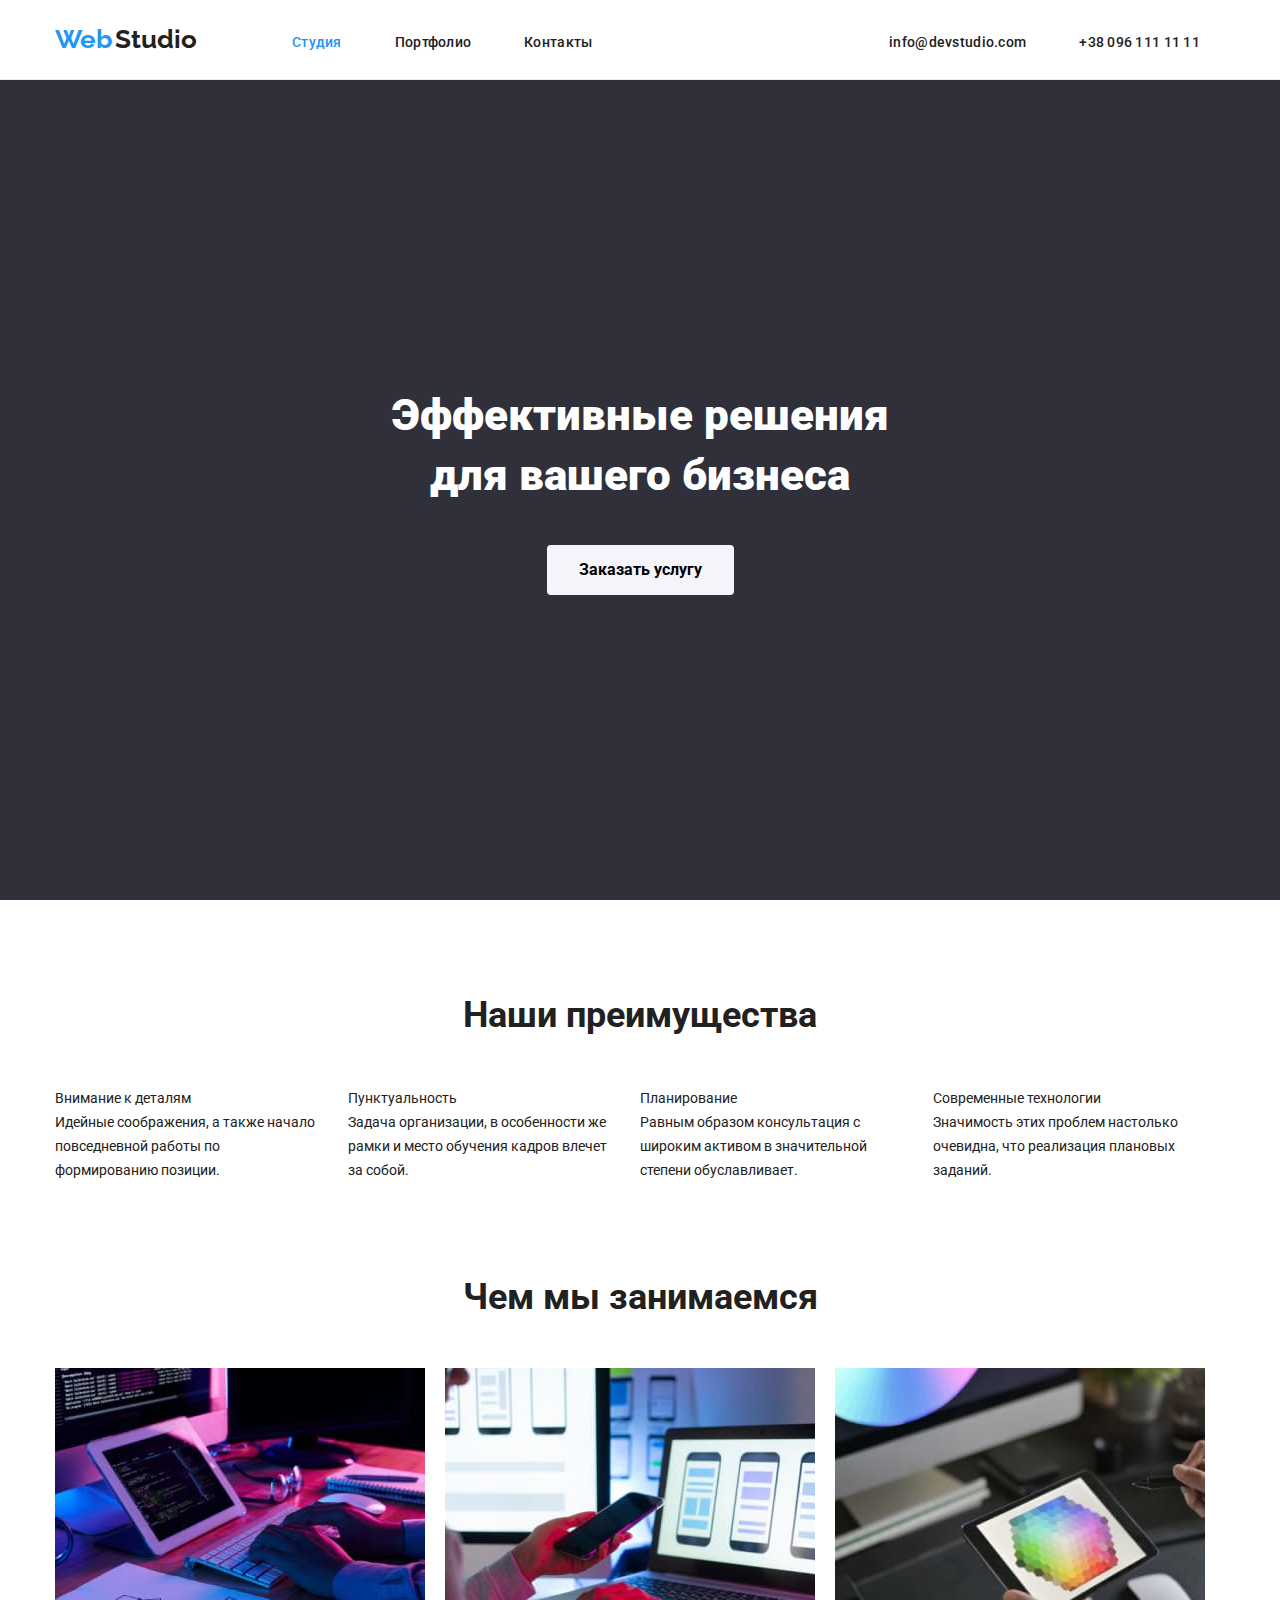
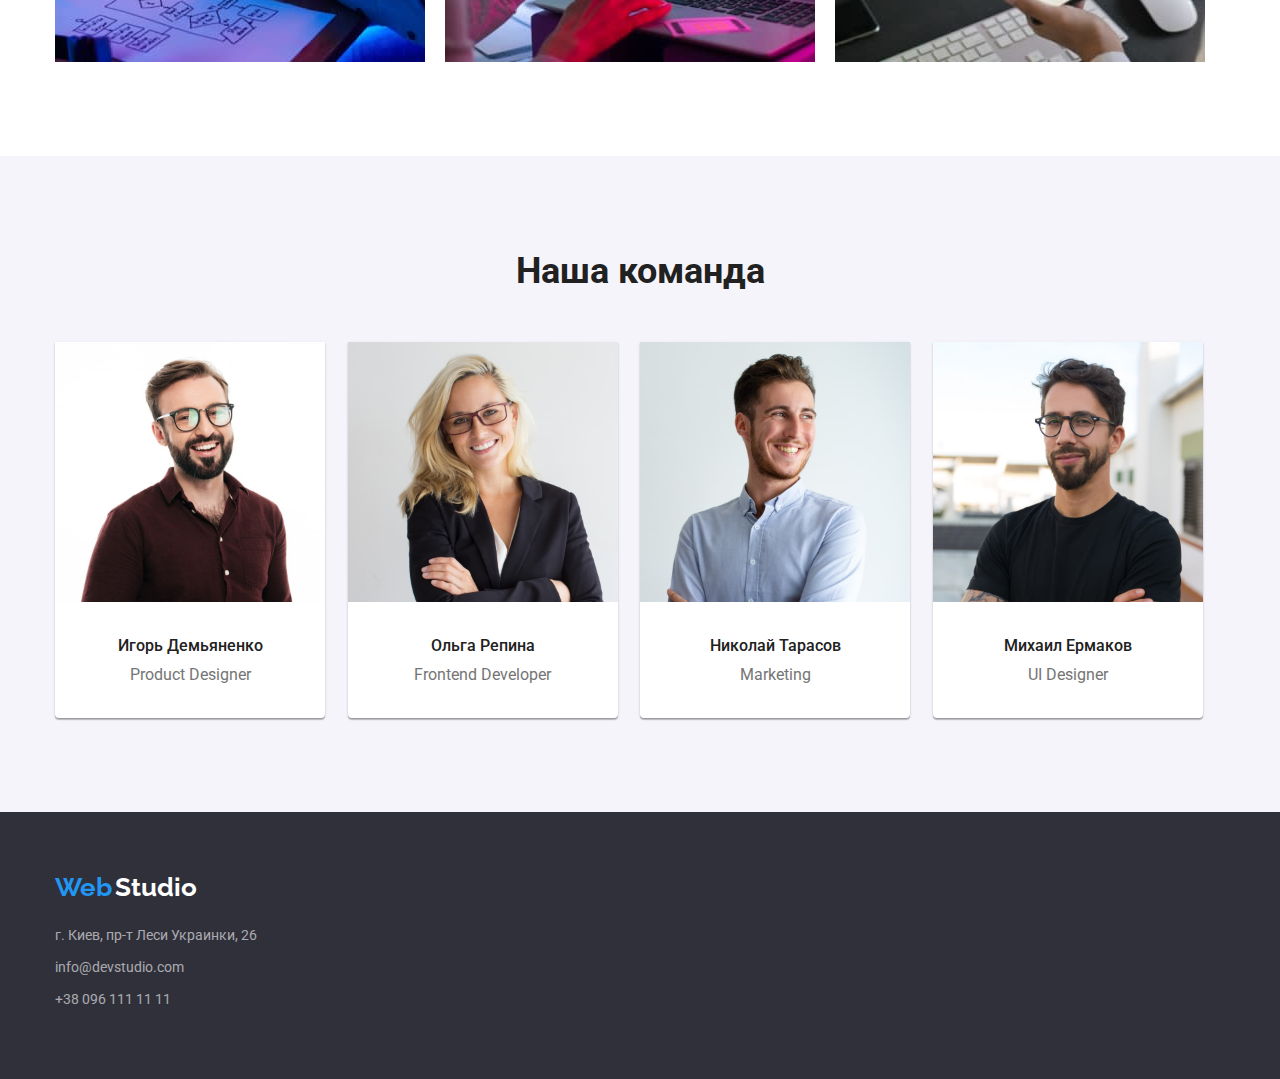
==== index.html @ efe2a459 "start" ====
<!DOCTYPE html>
<html lang="ru">
  <head>
    <meta charset="UTF-8" />
    <meta http-equiv="X-UA-Compatible" content="IE=edge" />
    <meta name="description" content="webstudio website" />
    <meta name="viewport" content="width=device-width, initial-scale=1.0" />
    <!-- IE10 and below only -->
    <meta http-equiv="x-ua-compatible" content="ie=edge" />
    <link rel="preconnect" href="https://fonts.googleapis.com" />
    <link rel="preconnect" href="https://fonts.gstatic.com" crossorigin />
    <link
      href="https://fonts.googleapis.com/css2?family=Raleway:wght@700&family=Roboto:wght@400;500;700;900&display=swap"
      rel="stylesheet"
    />
    <link rel="stylesheet" href="css/styles.css" />
    <title>WebStudio</title>
  </head>

  <body>
    <header class="header">
      <div class="header-inner grid">
        <a href="#" class="logo">
          <span class="logo1">Web</span>
          <span class="logo2">Studio</span>
        </a>
        <nav class="main-nav">
          <ul class="nav-list">
            <li><a href="#" class="active">Студия</a></li>
            <li><a href="portfolio.html">Портфолио</a></li>
            <li><a href="#">Контакты</a></li>
          </ul>
        </nav>
        <ul class="contacts-list">
          <li><a href="mailto:info@devstudio.com">info@devstudio.com</a></li>
          <li><a href="tel:+380961111111">+38 096 111 11 11</a></li>
        </ul>
      </div>
    </header>
    <main>
      <section class="section main-section">
        <div class="cta-block">
          <h1 class="main-h1">Эффективные решения для вашего бизнеса</h1>
          <button class="main-cta" type="button">Заказать услугу</button>
        </div>
      </section>

      <section class="section benefits">
        <div class="benefits-inner grid">
          <h2 class="section-caption">Наши преимущества</h2>
          <ul class="benefit-list">
            <li class="benefit">
              <h3>Внимание к деталям</h3>
              <p>
                Идейные соображения, а также начало повседневной работы по
                формированию позиции.
              </p>
            </li>
            <li class="benefit">
              <h3>Пунктуальность</h3>
              <p>
                Задача организации, в особенности же рамки и место обучения
                кадров влечет за собой.
              </p>
            </li>
            <li class="benefit">
              <h3>Планирование</h3>
              <p>
                Равным образом консультация с широким активом в значительной
                степени обуславливает.
              </p>
            </li>
            <li class="benefit">
              <h3>Современные технологии</h3>
              <p>
                Значимость этих проблем настолько очевидна, что реализация
                плановых заданий.
              </p>
            </li>
          </ul>
        </div>
      </section>

      <section class="section expertise">
        <div class="expertise-inner grid">
          <h2 class="section-caption">Чем мы занимаемся</h2>
          <ul class="expertise-body">
            <li class="expertise-item">
              <img
                src="images/expertise1.jpg"
                width="370"
                alt="expertise-item"
              />
            </li>
            <li class="expertise-item">
              <img
                src="images/expertise2.jpg"
                width="370"
                alt="expertise-item"
              />
            </li>
            <li class="expertise-item">
              <img
                src="images/expertise3.jpg"
                width="370"
                alt="expertise-item"
              />
            </li>
          </ul>
        </div>
      </section>

      <section class="section team">
        <div class="team-inner grid">
          <h2 class="section-caption">Наша команда</h2>
          <ul class="team-body">
            <li class="team-mate">
              <img src="images/mate1.jpg" width="270" alt="team-mate" />
              <div class="mate-data">
                <h3 class="mate-name">Игорь Демьяненко</h3>
                <p class="mate-position">Product Designer</p>
              </div>
            </li>
            <li class="team-mate">
              <img src="images/mate2.jpg" width="270" alt="team-mate" />
              <div class="mate-data">
                <h3 class="mate-name">Ольга Репина</h3>
                <p class="mate-position">Frontend Developer</p>
              </div>
            </li>
            <li class="team-mate">
              <img src="images/mate3.jpg" width="270" alt="team-mate" />
              <div class="mate-data">
                <h3 class="mate-name">Николай Тарасов</h3>
                <p class="mate-position">Marketing</p>
              </div>
            </li>
            <li class="team-mate">
              <img src="images/mate4.jpg" width="270" alt="team-mate" />
              <div class="mate-data">
                <h3 class="mate-name">Михаил Ермаков</h3>
                <p class="mate-position">UI Designer</p>
              </div>
            </li>
          </ul>
        </div>
      </section>
    </main>
    <footer class="footer">
      <div class="footer-inner grid">
        <div class="footer-leftside">
          <a class="logo">
            <span class="logo1">Web</span>
            <span class="logo2">Studio</span>
          </a>
          <address>
            <ul>
              <li>
                <a
                  href="https://goo.gl/maps/3kPQfV8nL67xNtPSA"
                  target="_blank"
                  rel="noopener noreferrer"
                  >г. Киев, пр-т Леси Украинки, 26</a
                >
              </li>
              <li>
                <a href="mailto:info@devstudio.com" rel="noopener noreferrer"
                  >info@devstudio.com</a
                >
              </li>
              <li>
                <a href="tel:++380961111111" rel="noopener noreferrer"
                  >+38 096 111 11 11</a
                >
              </li>
            </ul>
          </address>
        </div>
      </div>
    </footer>
  </body>
</html>
---- css/styles.css ----
/* vars */
:root {
  --primary-black: #212121;
  --secondary-black: #2f303a;

  --primary-white: #fff;

  --primary-blue: #2196f3;

  --white-bg: #f5f4fa;

  --primary-grey: rgba(255, 255, 255, 0.6);
  --secondary-grey: #eee;
  --tertiary-grey: #ececec;
}
/*  Box sizing rules  */
*,
*::before,
*::after {
  box-sizing: border-box;
}

/*  Remove default margin  */
body,
h1,
h2,
h3,
h4,
p,
figure,
blockquote,
dl,
dd {
  margin: 0;
}

a {
  text-decoration: none;
}

/*  Remove list styles on ul, ol elements with a list role, which suggests default styling will be removed  */
ul[role='list'],
ol[role='list'] {
  list-style: none;
}

/*  Set core root defaults  */
html {
  scroll-behavior: smooth;
}

/*  Set core body defaults  */
body {
  min-height: 100vh;
  text-rendering: optimizeSpeed;
  line-height: 1.5;
  background: var(--primary-white);
  color: var(--primary-black);
}

body,
* {
  font: 14px/24px Roboto, 'Helvetica Neue', sans-serif;
}

/*  A elements that don't have a class get default styles  */
a:not([class]) {
  text-decoration-skip-ink: auto;
}

/*  Make images easier to work with  */
img,
picture {
  max-width: 100%;
  display: block;
}

/*  Inherit fonts for inputs and buttons  */
input,
button,
textarea,
select {
  font: inherit;
}

button {
  background: var(--white-bg);
  border-radius: 4px;
  border: none;
}

button.active,
button:hover {
  color: var(--primary-white);
  background: var(--primary-blue);
  transition: all 0.15s;
  box-shadow: 0px 3px 1px rgba(0, 0, 0, 0.1), 0px 1px 2px rgba(0, 0, 0, 0.08),
    0px 2px 2px rgba(0, 0, 0, 0.12);
}

button:hover {
  cursor: pointer;
}

ul {
  list-style-type: none;
  padding: 0;
  margin: 0;
  margin-block-start: 0;
  margin-block-end: 0;
  margin-inline-start: 0px;
  margin-inline-end: 0px;
  padding-inline-start: 0px;
}

.grid {
  width: 100%;
  max-width: 1170px;
  margin: 0 auto;
}

.main-h1 {
  font: 900 44px/60px Roboto, 'Helvetica Neue', sans-serif;
  color: var(--primary-white);
  margin-bottom: 40px;
}

.section {
  display: block;
  width: 100%;
  clear: both;
  padding: 94px 0;
  overflow: auto;
  float: left;
}

.section-caption {
  margin-bottom: 50px;
  text-align: center;
  color: var(--primary-black);
  font: 700 36px/42px Roboto, 'Helvetica Neue', sans-serif;
}

/* Header */

.header {
  background: var(--primary-white);
  border-bottom: 1px solid var(--tertiary-grey);
}

.header-inner {
  overflow: auto;
  padding: 24px 0;
}

.logo {
  display: block;
  float: left;
  margin-right: 70px;
  color: var(--primary-black);
}

.logo span {
  font: 700 26px/30px Raleway, 'Helvetica Neue', sans-serif;
}

.logo span:first-child {
  color: var(--primary-blue);
}

.nav-list,
.contacts-list {
  float: left;
  list-style-type: none;
  padding: 0;
  margin-top: 6px;
}

.nav-list li,
.contacts-list li {
  display: inline-block;
  padding: 0 25px;
}

.nav-list li a,
.contacts-list li a {
  text-decoration: none;
  color: var(--primary-black);
  font: 500 14px/16px Roboto, 'Helvetica Neue', sans-serif;
  letter-spacing: 0.02em;
}

.nav-list li a:hover,
.nav-list li a.active,
.contacts-list li a:hover,
.contacts-list li a.active {
  color: var(--primary-blue);
}

.contacts-list {
  float: right;
}

/* Main cta section*/
.main-section {
  position: relative;
  background: #2f303a;
  height: calc(100vh - 80px);
}

.cta-block {
  display: inline-block;
  width: 100%;
  max-width: 500px;
  position: absolute;
  top: 50%;
  left: 50%;
  transform: translate(-50%, -50%);
  text-align: center;
}

.main-cta {
  padding: 10px 32px;
  margin: 0 auto;
  font: 700 16px/30px Roboto, 'Helvetica Neue', sans-serif;
}

.main-cta:hover {
  cursor: pointer;
}

/* benefit section */
.benefits {
  padding-bottom: 0;
}

.benefit {
  width: 25%;
  float: left;
  margin: 0;
  box-sizing: border-box;
  padding-right: 30px;
}

.benefit:nth-child(4n) {
  padding-right: 0;
}

.benefit-caption {
  margin-bottom: 15px;
  color: var(--primary-black);
  font: 700 14px/16px Roboto, 'Helvetica Neue', sans-serif;
}

.benefit-text {
  color: #757575;
  font: 400 14px/24px Roboto, 'Helvetica Neue', sans-serif;
}

/* expertise section */
.expertise-item {
  display: inline-block;
  float: left;
  width: 33.33%;
}

/* team section */
.team {
  background: var(--white-bg);
  display: inline-block;
  width: 100%;
}

.team-mate {
  display: inline-block;
  float: left;
  width: 25%;
}

.team-mate {
  width: calc(25% - 22.5px);
  margin-right: 22.5px;
  text-align: center;
  background: var(--primary-white);
  box-shadow: 0px 1px 3px rgba(0, 0, 0, 0.12), 0px 1px 1px rgba(0, 0, 0, 0.14),
    0px 2px 1px rgba(0, 0, 0, 0.2);
  border-radius: 0px 0px 4px 4px;
}

.team-mate:nth-child(4n) {
  margin-right: 0;
}

.mate-data {
  padding: 34px;
}

.mate-img {
  width: 100%;
  height: auto;
  margin-bottom: 30px;
}

.mate-name {
  margin-bottom: 10px;
  font: 500 16px/19px Roboto, 'Helvetica Neue', sans-serif;
}

.mate-position {
  color: #757575;
  font: 400 16px/19px Roboto, 'Helvetica Neue', sans-serif;
}

/* footer */
.footer {
  padding: 60px 0;
  display: inline-block;
  width: 100%;
  background: #2f303a;
}

.footer .logo {
  margin-bottom: 20px;
  color: var(--primary-white);
}

.footer-leftside {
  display: inline-block;
}

.footer a {
  width: 100%;
  display: inline-block;
  margin-bottom: 8px;
}

.footer a {
  color: var(--primary-grey);
  text-decoration: none;
}

.footer a:hover {
  color: var(--primary-white);
  transition: 0.15s;
}

/* portfolio page */
.portfolio-head {
  display: inline-block;
  margin-bottom: 30px;
  text-align: center;
  width: 100%;
}

.portfolio-head li {
  display: inline-flex;
  display: inline-block;
  text-align: center;
}

.filter-btn {
  float: left;
  font: 500 16px/26px Roboto, 'Helvetica Neue', sans-serif;
  padding: 8px 22px;
  margin: 4px;
}

.portfolio-body {
  display: inline-block;
  margin: 0 auto;
}

.project-item {
  width: 100%;
  max-width: 370px;
  margin-right: 30px;
  margin-bottom: 30px;
  float: left;
  background: var(--primary-white);
  border: 1px solid var(--secondary-grey);
  box-sizing: border-box;
  box-shadow: 0px 1px 1px rgba(0, 0, 0, 0.12), 0px 4px 4px rgba(0, 0, 0, 0.06),
    1px 4px 6px rgba(0, 0, 0, 0.16);
}

.project-item:nth-child(3n) {
  margin-right: 0;
}

.project-info {
  padding: 24px;
}

.project-name {
  font: 700 18px/36px Roboto, 'Helvetica Neue', sans-serif;
}

.project-description {
  font: 400 16px/30px Roboto, 'Helvetica Neue', sans-serif;
}
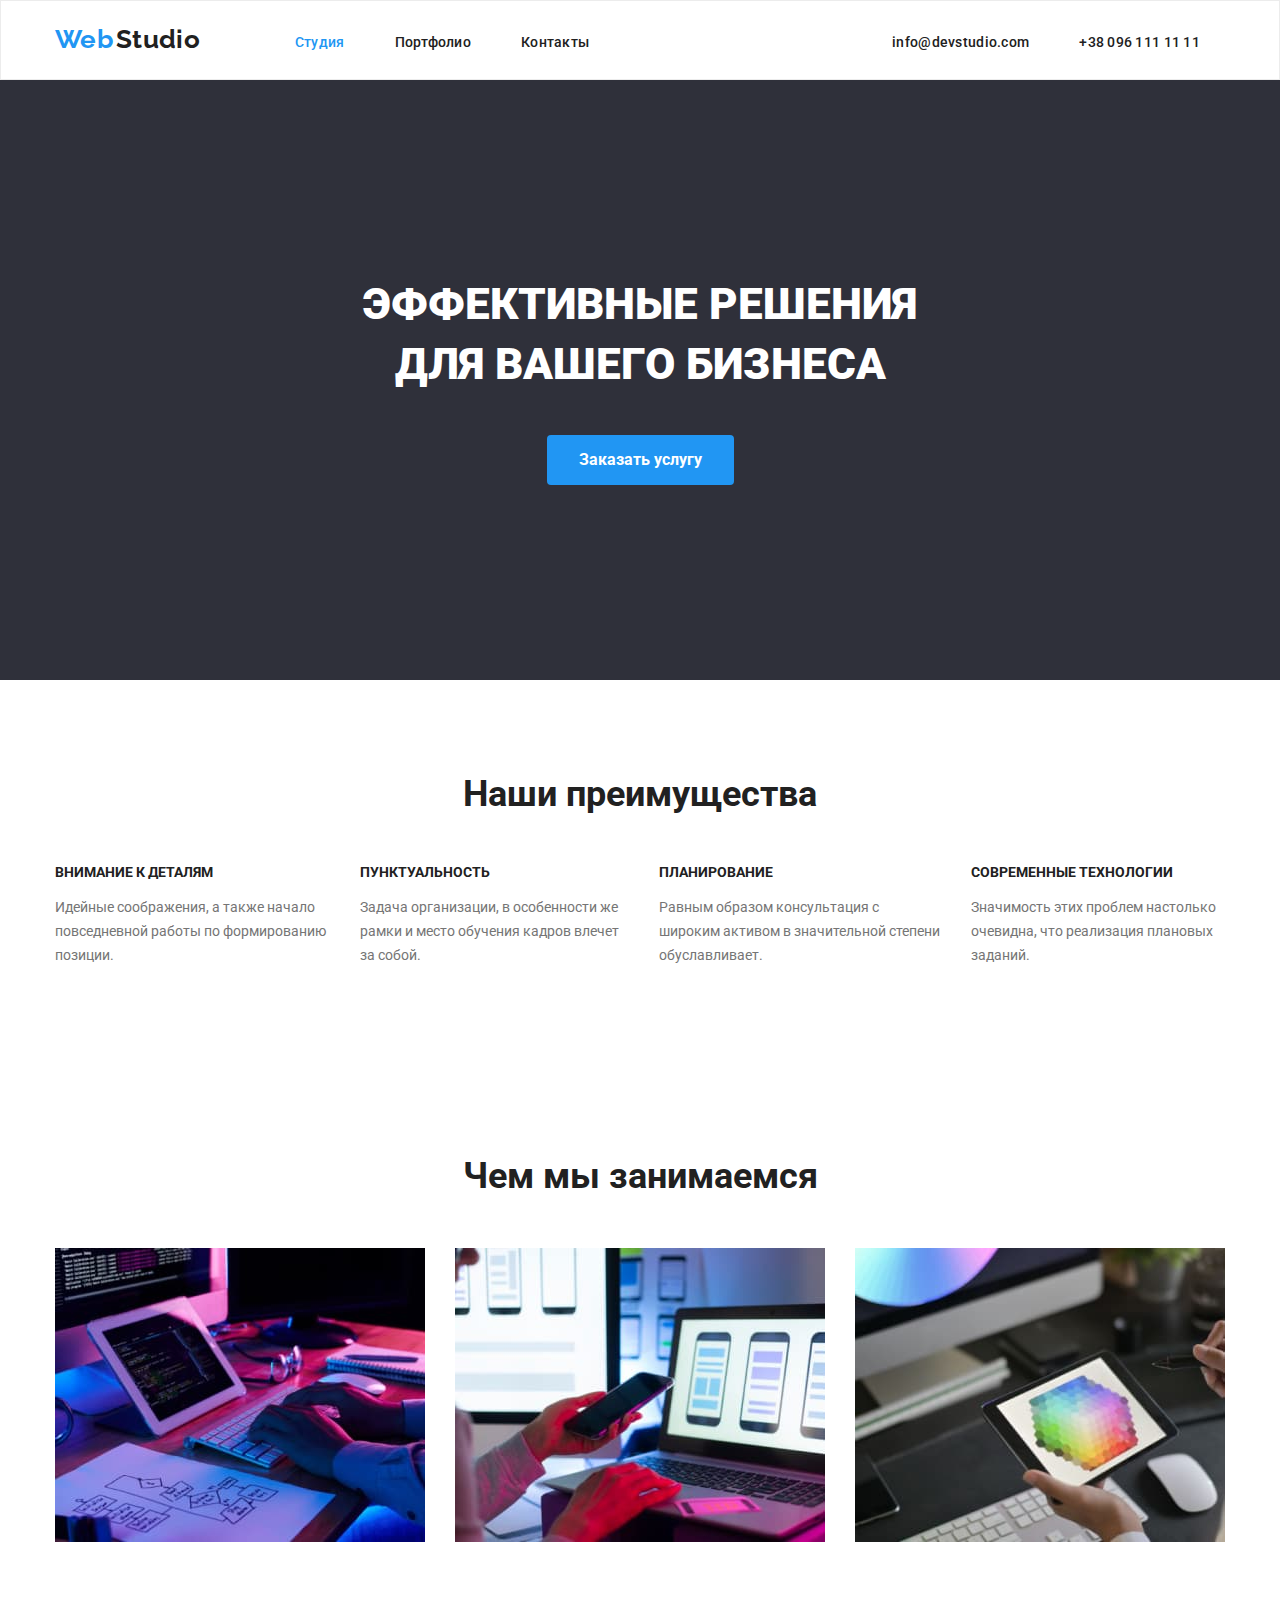
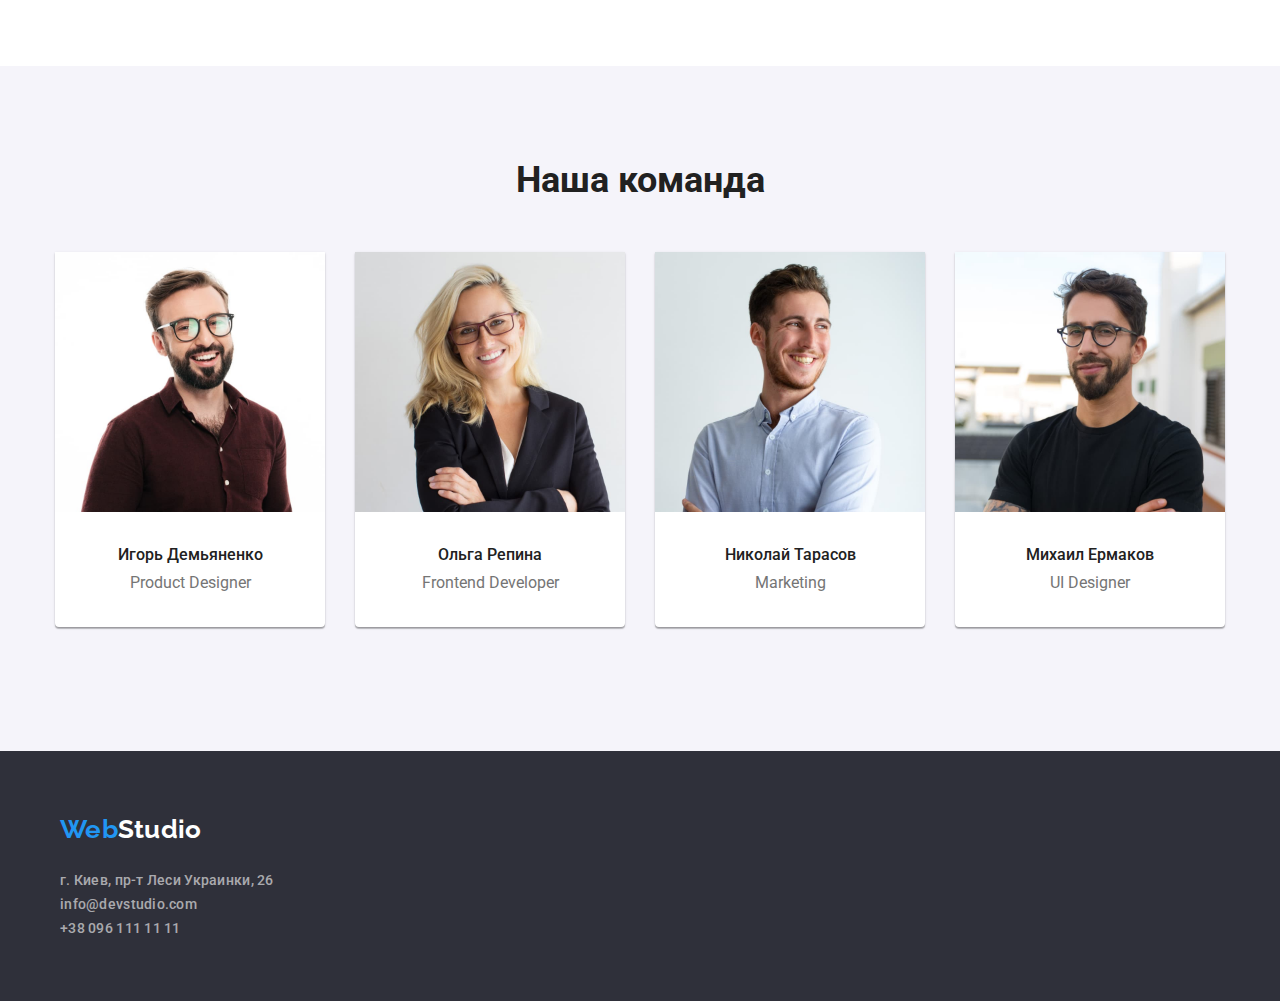
==== commit a1773a9b: "fix" ====
--- a/index.html
+++ b/index.html
@@ -13,13 +13,14 @@
       href="https://fonts.googleapis.com/css2?family=Raleway:wght@700&family=Roboto:wght@400;500;700;900&display=swap"
       rel="stylesheet"
     />
+    <link rel="stylesheet" href="css/modern-normalize.css" />
     <link rel="stylesheet" href="css/styles.css" />
     <title>WebStudio</title>
   </head>
 
   <body>
     <header class="header">
-      <div class="header-inner grid">
+      <div class="container header-inner">
         <a href="#" class="logo">
           <span class="logo1">Web</span>
           <span class="logo2">Studio</span>
@@ -40,38 +41,38 @@
     <main>
       <section class="section main-section">
         <div class="cta-block">
-          <h1 class="main-h1">Эффективные решения для вашего бизнеса</h1>
+          <h1 class="main-h1">ЭФФЕКТИВНЫЕ РЕШЕНИЯ ДЛЯ ВАШЕГО БИЗНЕСА</h1>
           <button class="main-cta" type="button">Заказать услугу</button>
         </div>
       </section>
 
       <section class="section benefits">
-        <div class="benefits-inner grid">
+        <div class="container benefits-inner">
           <h2 class="section-caption">Наши преимущества</h2>
           <ul class="benefit-list">
             <li class="benefit">
-              <h3>Внимание к деталям</h3>
+              <h3 class="benefit-caption">Внимание к деталям</h3>
               <p>
                 Идейные соображения, а также начало повседневной работы по
                 формированию позиции.
               </p>
             </li>
             <li class="benefit">
-              <h3>Пунктуальность</h3>
+              <h3 class="benefit-caption">Пунктуальность</h3>
               <p>
                 Задача организации, в особенности же рамки и место обучения
                 кадров влечет за собой.
               </p>
             </li>
             <li class="benefit">
-              <h3>Планирование</h3>
+              <h3 class="benefit-caption">Планирование</h3>
               <p>
                 Равным образом консультация с широким активом в значительной
                 степени обуславливает.
               </p>
             </li>
             <li class="benefit">
-              <h3>Современные технологии</h3>
+              <h3 class="benefit-caption">Современные технологии</h3>
               <p>
                 Значимость этих проблем настолько очевидна, что реализация
                 плановых заданий.
@@ -82,7 +83,7 @@
       </section>
 
       <section class="section expertise">
-        <div class="expertise-inner grid">
+        <div class="container expertise-inner">
           <h2 class="section-caption">Чем мы занимаемся</h2>
           <ul class="expertise-body">
             <li class="expertise-item">
@@ -111,7 +112,7 @@
       </section>
 
       <section class="section team">
-        <div class="team-inner grid">
+        <div class="container team-inner">
           <h2 class="section-caption">Наша команда</h2>
           <ul class="team-body">
             <li class="team-mate">
@@ -147,7 +148,7 @@
       </section>
     </main>
     <footer class="footer">
-      <div class="footer-inner grid">
+      <div class="container footer-inner">
         <div class="footer-leftside">
           <a class="logo">
             <span class="logo1">Web</span>
--- a/css/styles.css
+++ b/css/styles.css
@@ -12,6 +12,7 @@
   --primary-grey: rgba(255, 255, 255, 0.6);
   --secondary-grey: #eee;
   --tertiary-grey: #ececec;
+  --text-grey: #757575;
 }
 /*  Box sizing rules  */
 *,
@@ -34,10 +35,6 @@
   margin: 0;
 }
 
-a {
-  text-decoration: none;
-}
-
 /*  Remove list styles on ul, ol elements with a list role, which suggests default styling will be removed  */
 ul[role='list'],
 ol[role='list'] {
@@ -53,19 +50,32 @@
 body {
   min-height: 100vh;
   text-rendering: optimizeSpeed;
-  line-height: 1.5;
+  font: 14px/1.71 Roboto, 'Helvetica Neue', sans-serif;
+  color: var(--text-grey);
   background: var(--primary-white);
-  color: var(--primary-black);
-}
-
-body,
-* {
-  font: 14px/24px Roboto, 'Helvetica Neue', sans-serif;
 }
 
 /*  A elements that don't have a class get default styles  */
 a:not([class]) {
   text-decoration-skip-ink: auto;
+}
+
+a {
+  text-decoration: none;
+  color: var(--primary-black);
+  font: 500 14px/1.14 Roboto, 'Helvetica Neue', sans-serif;
+  letter-spacing: 0.02em;
+}
+
+a:hover,
+a.active {
+  color: var(--primary-blue);
+}
+
+a:focus {
+  color: var(--primary-blue);
+  border-radius: 2px;
+  outline: 1px solid var(--primary-blue);
 }
 
 /*  Make images easier to work with  */
@@ -84,7 +94,6 @@
 }
 
 button {
-  background: var(--white-bg);
   border-radius: 4px;
   border: none;
 }
@@ -100,6 +109,19 @@
 
 button:hover {
   cursor: pointer;
+}
+
+button:focus {
+  color: var(--primary-blue);
+  background-color: var(--white-bg);
+  border-radius: 2px;
+  outline: 1px solid var(--primary-blue);
+}
+
+button.active:focus {
+  color: var(--primary-blue);
+  background: var(--white-bg);
+  outline: 1px solid var(--primary-blue);
 }
 
 ul {
@@ -113,16 +135,17 @@
   padding-inline-start: 0px;
 }
 
-.grid {
+.container {
   width: 100%;
   max-width: 1170px;
   margin: 0 auto;
 }
 
 .main-h1 {
-  font: 900 44px/60px Roboto, 'Helvetica Neue', sans-serif;
+  font: 900 44px/1.36 Roboto, 'Helvetica Neue', sans-serif;
   color: var(--primary-white);
   margin-bottom: 40px;
+  text-transform: uppercase;
 }
 
 .section {
@@ -131,37 +154,37 @@
   clear: both;
   padding: 94px 0;
   overflow: auto;
-  float: left;
 }
 
 .section-caption {
   margin-bottom: 50px;
   text-align: center;
   color: var(--primary-black);
-  font: 700 36px/42px Roboto, 'Helvetica Neue', sans-serif;
+  font: 700 36px/1.16 Roboto, 'Helvetica Neue', sans-serif;
 }
 
 /* Header */
-
 .header {
   background: var(--primary-white);
-  border-bottom: 1px solid var(--tertiary-grey);
+  border: 1px solid var(--tertiary-grey);
 }
 
 .header-inner {
-  overflow: auto;
   padding: 24px 0;
-}
-
-.logo {
-  display: block;
-  float: left;
+  display: flex;
+  flex-direction: row;
+  justify-content: flex-start;
+}
+
+.logo,
+.logo:hover,
+.logo:focus {
   margin-right: 70px;
   color: var(--primary-black);
 }
 
 .logo span {
-  font: 700 26px/30px Raleway, 'Helvetica Neue', sans-serif;
+  font: 700 26px/1.15 Raleway, 'Helvetica Neue', sans-serif;
 }
 
 .logo span:first-child {
@@ -170,59 +193,50 @@
 
 .nav-list,
 .contacts-list {
-  float: left;
+  display: flex;
+  justify-content: flex-start;
   list-style-type: none;
   padding: 0;
   margin-top: 6px;
 }
 
-.nav-list li,
-.contacts-list li {
-  display: inline-block;
-  padding: 0 25px;
+.contacts-list {
+  margin-left: auto;
 }
 
 .nav-list li a,
 .contacts-list li a {
-  text-decoration: none;
-  color: var(--primary-black);
-  font: 500 14px/16px Roboto, 'Helvetica Neue', sans-serif;
-  letter-spacing: 0.02em;
-}
-
-.nav-list li a:hover,
-.nav-list li a.active,
-.contacts-list li a:hover,
-.contacts-list li a.active {
-  color: var(--primary-blue);
-}
-
-.contacts-list {
-  float: right;
+  padding: 5px 0px;
+  margin: 0 25px;
 }
 
 /* Main cta section*/
 .main-section {
   position: relative;
-  background: #2f303a;
-  height: calc(100vh - 80px);
+  padding: 195px 20px;
+  background: var(--secondary-black);
 }
 
 .cta-block {
-  display: inline-block;
-  width: 100%;
-  max-width: 500px;
-  position: absolute;
-  top: 50%;
-  left: 50%;
-  transform: translate(-50%, -50%);
+  width: 100%;
+  max-width: 600px;
+  margin: 0 auto;
   text-align: center;
 }
 
 .main-cta {
+  margin: 0 auto;
+  font: 700 16px/1.87 Roboto, 'Helvetica Neue', sans-serif;
+  color: var(--primary-white);
+  background-color: var(--primary-blue);
   padding: 10px 32px;
-  margin: 0 auto;
-  font: 700 16px/30px Roboto, 'Helvetica Neue', sans-serif;
+}
+
+.main-cta:focus {
+  color: var(--primary-blue);
+  background-color: var(--white-bg);
+  border-radius: 2px;
+  outline: 1px solid var(--primary-blue);
 }
 
 .main-cta:hover {
@@ -230,56 +244,65 @@
 }
 
 /* benefit section */
-.benefits {
-  padding-bottom: 0;
+.benefit-list {
+  display: flex;
+  flex-direction: row;
 }
 
 .benefit {
-  width: 25%;
-  float: left;
   margin: 0;
   box-sizing: border-box;
-  padding-right: 30px;
+  margin-right: 30px;
 }
 
 .benefit:nth-child(4n) {
-  padding-right: 0;
+  margin-right: 0;
 }
 
 .benefit-caption {
   margin-bottom: 15px;
   color: var(--primary-black);
-  font: 700 14px/16px Roboto, 'Helvetica Neue', sans-serif;
+  font: 700 14px/1.14 Roboto, 'Helvetica Neue', sans-serif;
+  text-transform: uppercase;
 }
 
 .benefit-text {
-  color: #757575;
-  font: 400 14px/24px Roboto, 'Helvetica Neue', sans-serif;
+  font: 400 14px/1.71 Roboto, 'Helvetica Neue', sans-serif;
 }
 
 /* expertise section */
+.expertise-body {
+  display: flex;
+  flex-direction: row;
+  flex-wrap: wrap;
+  justify-content: flex-start;
+}
+
+/* team section */
+.team-body {
+  display: flex;
+  flex-direction: row;
+  flex-wrap: wrap;
+  justify-content: flex-start;
+}
+
 .expertise-item {
-  display: inline-block;
-  float: left;
-  width: 33.33%;
-}
-
-/* team section */
+  margin-right: 30px;
+  margin-bottom: 30px;
+}
+
+.expertise-item:nth-child(3n) {
+  margin-right: 0;
+}
+
 .team {
   background: var(--white-bg);
-  display: inline-block;
-  width: 100%;
 }
 
 .team-mate {
-  display: inline-block;
-  float: left;
-  width: 25%;
-}
-
-.team-mate {
-  width: calc(25% - 22.5px);
-  margin-right: 22.5px;
+  max-width: 270px;
+  margin-right: 30px;
+  margin-bottom: 30px;
   text-align: center;
   background: var(--primary-white);
   box-shadow: 0px 1px 3px rgba(0, 0, 0, 0.12), 0px 1px 1px rgba(0, 0, 0, 0.14),
@@ -296,6 +319,7 @@
 }
 
 .mate-img {
+  width: 270px;
   width: 100%;
   height: auto;
   margin-bottom: 30px;
@@ -303,35 +327,26 @@
 
 .mate-name {
   margin-bottom: 10px;
-  font: 500 16px/19px Roboto, 'Helvetica Neue', sans-serif;
+  color: var(--primary-black);
+  font: 500 16px/1.18 Roboto, 'Helvetica Neue', sans-serif;
 }
 
 .mate-position {
-  color: #757575;
-  font: 400 16px/19px Roboto, 'Helvetica Neue', sans-serif;
+  font: 400 16px/1.18 Roboto, 'Helvetica Neue', sans-serif;
 }
 
 /* footer */
 .footer {
+  display: flex;
   padding: 60px 0;
-  display: inline-block;
-  width: 100%;
-  background: #2f303a;
+  width: 100%;
+  background: var(--secondary-black);
 }
 
 .footer .logo {
+  display: flex;
   margin-bottom: 20px;
   color: var(--primary-white);
-}
-
-.footer-leftside {
-  display: inline-block;
-}
-
-.footer a {
-  width: 100%;
-  display: inline-block;
-  margin-bottom: 8px;
 }
 
 .footer a {
@@ -339,6 +354,19 @@
   text-decoration: none;
 }
 
+.footer a:focus {
+  color: var(--primary-blue);
+}
+
+.footer-leftside {
+  flex-direction: column;
+}
+
+.footer-leftside a {
+  width: 100%;
+  padding: 4px 5px;
+}
+
 .footer a:hover {
   color: var(--primary-white);
   transition: 0.15s;
@@ -346,28 +374,28 @@
 
 /* portfolio page */
 .portfolio-head {
-  display: inline-block;
   margin-bottom: 30px;
   text-align: center;
   width: 100%;
+  display: flex;
+  justify-content: center;
 }
 
 .portfolio-head li {
-  display: inline-flex;
-  display: inline-block;
   text-align: center;
 }
 
 .filter-btn {
-  float: left;
-  font: 500 16px/26px Roboto, 'Helvetica Neue', sans-serif;
+  font: 500 16px/1.62 Roboto, 'Helvetica Neue', sans-serif;
   padding: 8px 22px;
   margin: 4px;
 }
 
 .portfolio-body {
-  display: inline-block;
   margin: 0 auto;
+  display: flex;
+  flex-wrap: wrap;
+  justify-content: space-between;
 }
 
 .project-item {
@@ -375,7 +403,6 @@
   max-width: 370px;
   margin-right: 30px;
   margin-bottom: 30px;
-  float: left;
   background: var(--primary-white);
   border: 1px solid var(--secondary-grey);
   box-sizing: border-box;
@@ -389,12 +416,15 @@
 
 .project-info {
   padding: 24px;
+  border: 1px solid var(--primary-grey);
+  border-top: none;
 }
 
 .project-name {
-  font: 700 18px/36px Roboto, 'Helvetica Neue', sans-serif;
+  color: var(--primary-black);
+  font: 700 18px/2 Roboto, 'Helvetica Neue', sans-serif;
 }
 
 .project-description {
-  font: 400 16px/30px Roboto, 'Helvetica Neue', sans-serif;
-}
+  font: 400 16px/1.87 Roboto, 'Helvetica Neue', sans-serif;
+}
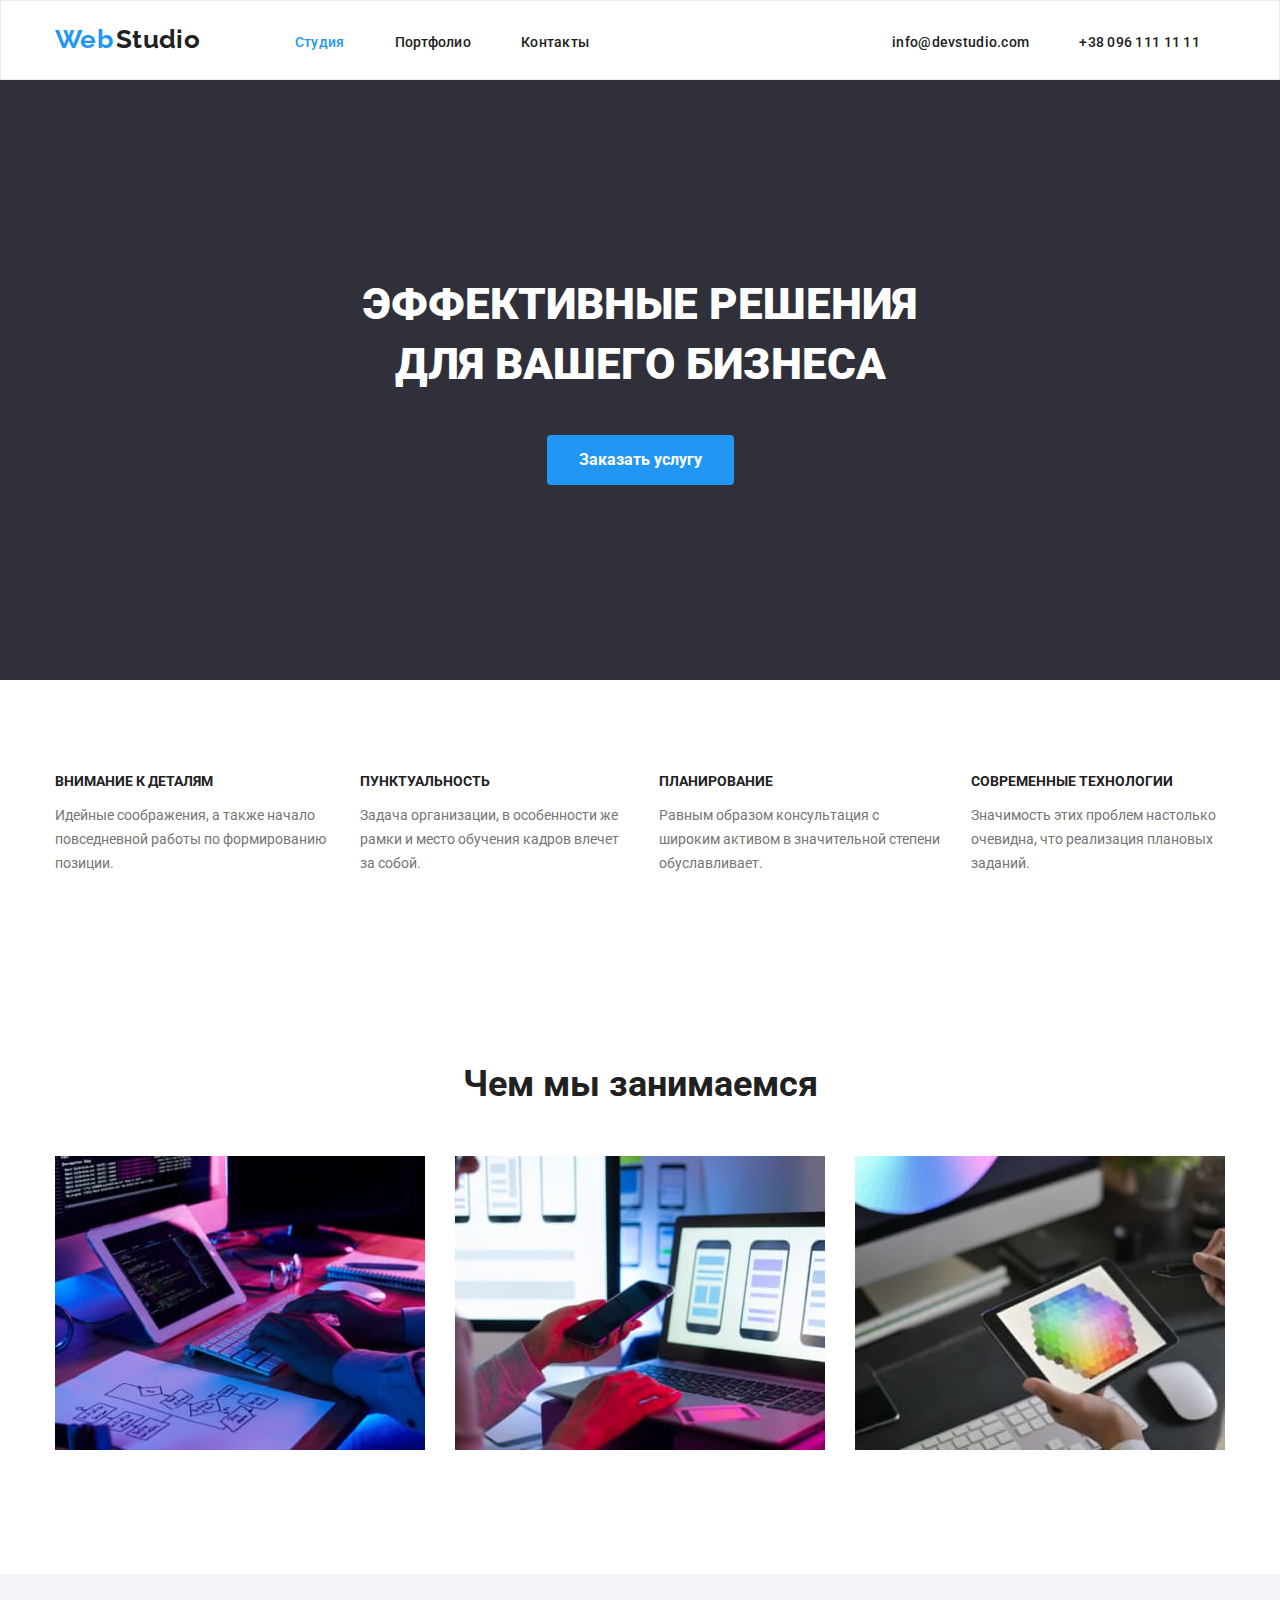
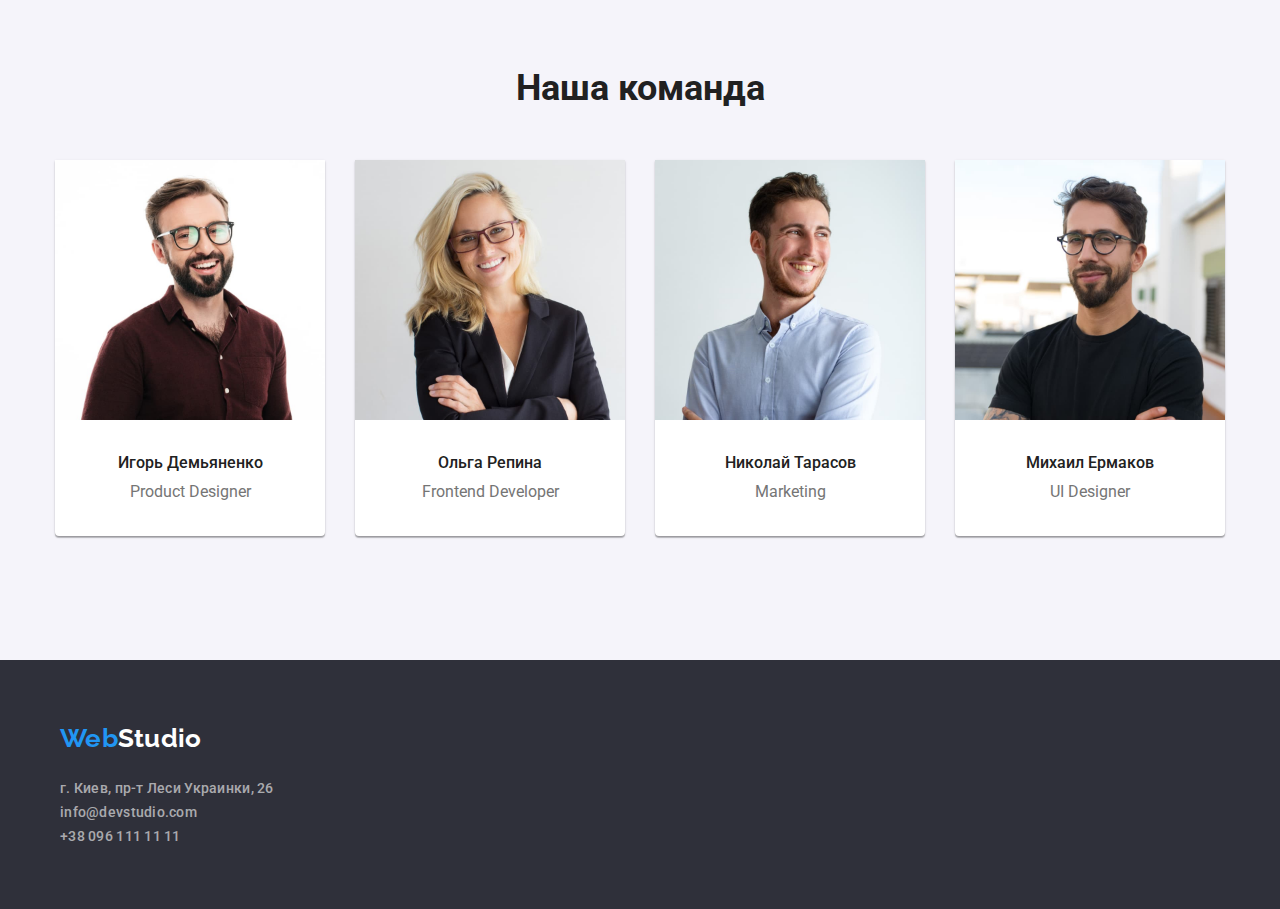
==== commit 48dd478b: "hide h2" ====
--- a/index.html
+++ b/index.html
@@ -48,7 +48,7 @@
 
       <section class="section benefits">
         <div class="container benefits-inner">
-          <h2 class="section-caption">Наши преимущества</h2>
+          <h2 class="section-caption visuallyhidden">Наши преимущества</h2>
           <ul class="benefit-list">
             <li class="benefit">
               <h3 class="benefit-caption">Внимание к деталям</h3>
--- a/css/styles.css
+++ b/css/styles.css
@@ -135,6 +135,17 @@
   padding-inline-start: 0px;
 }
 
+.visuallyhidden {
+  position: absolute;
+  width: 1px;
+  height: 1px;
+  margin: -1px;
+  border: 0;
+  padding: 0;
+  clip: rect(0 0 0 0);
+  overflow: hidden;
+}
+
 .container {
   width: 100%;
   max-width: 1170px;
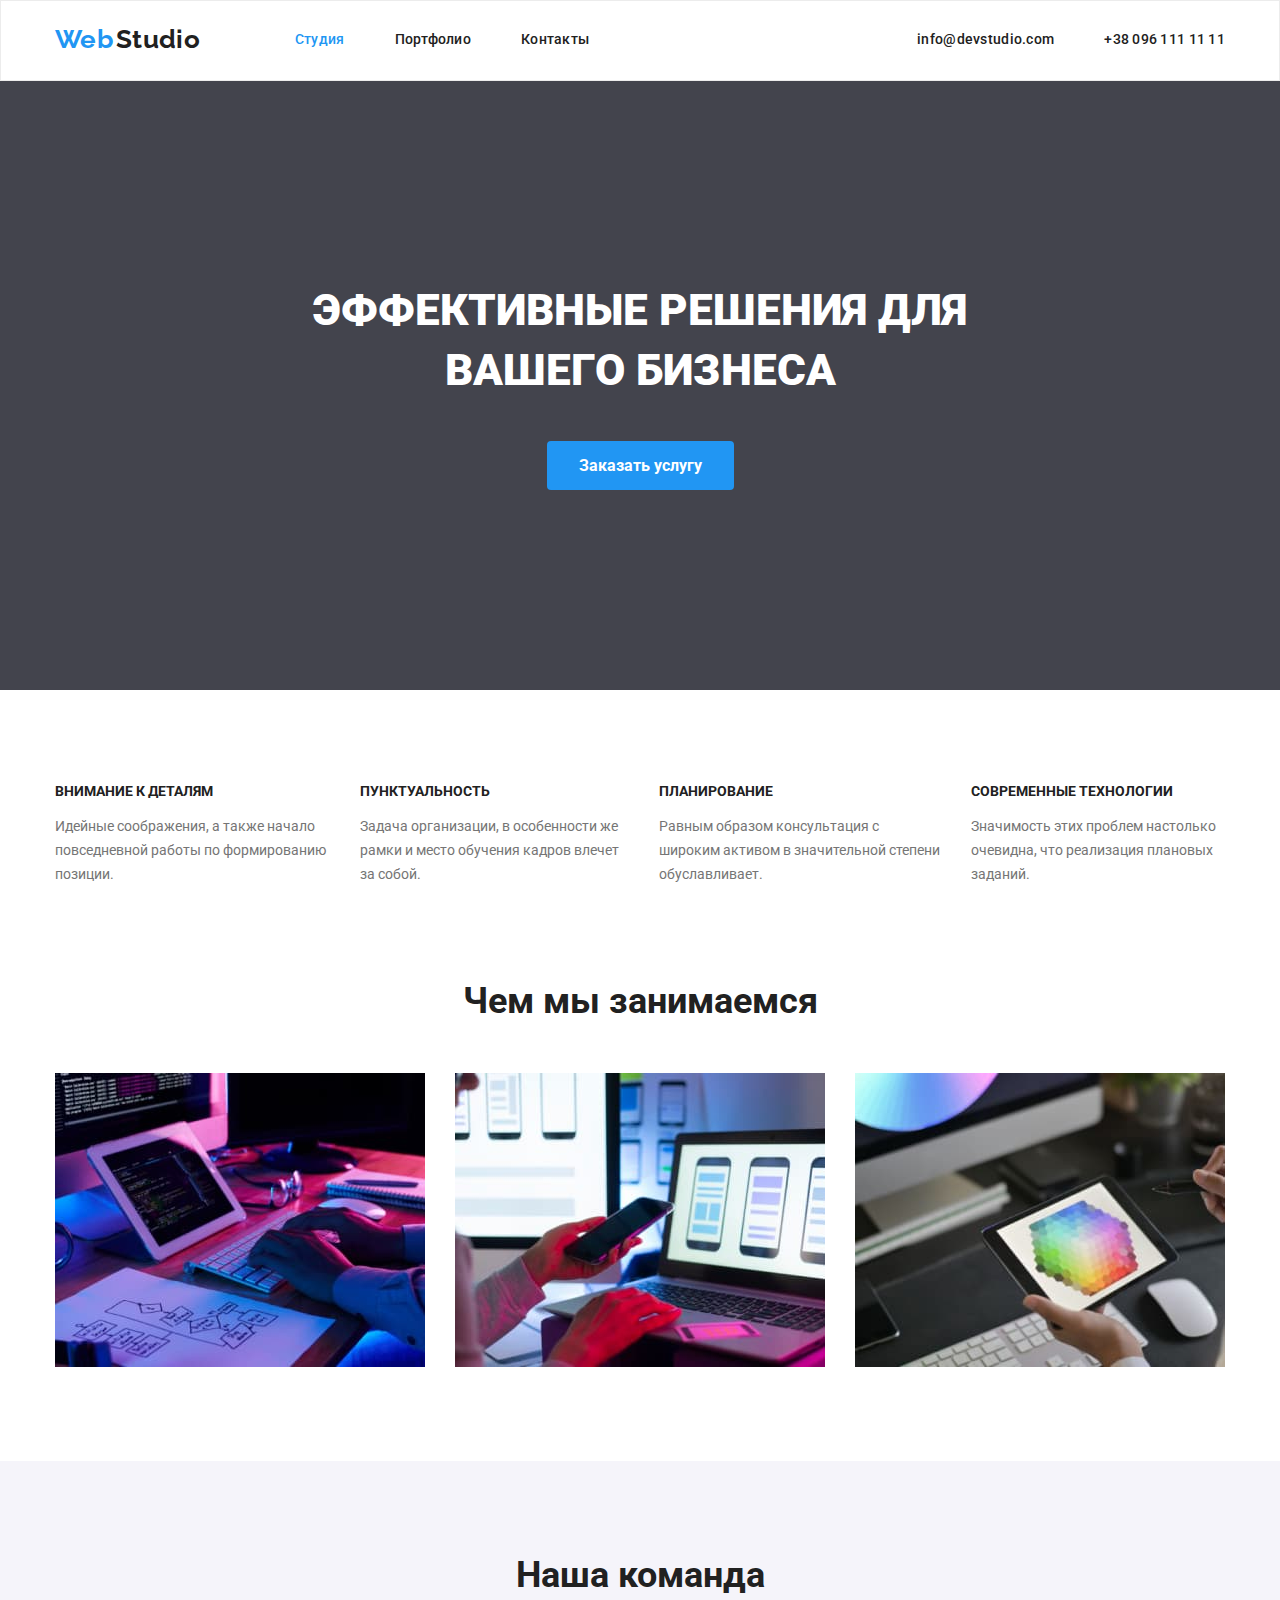
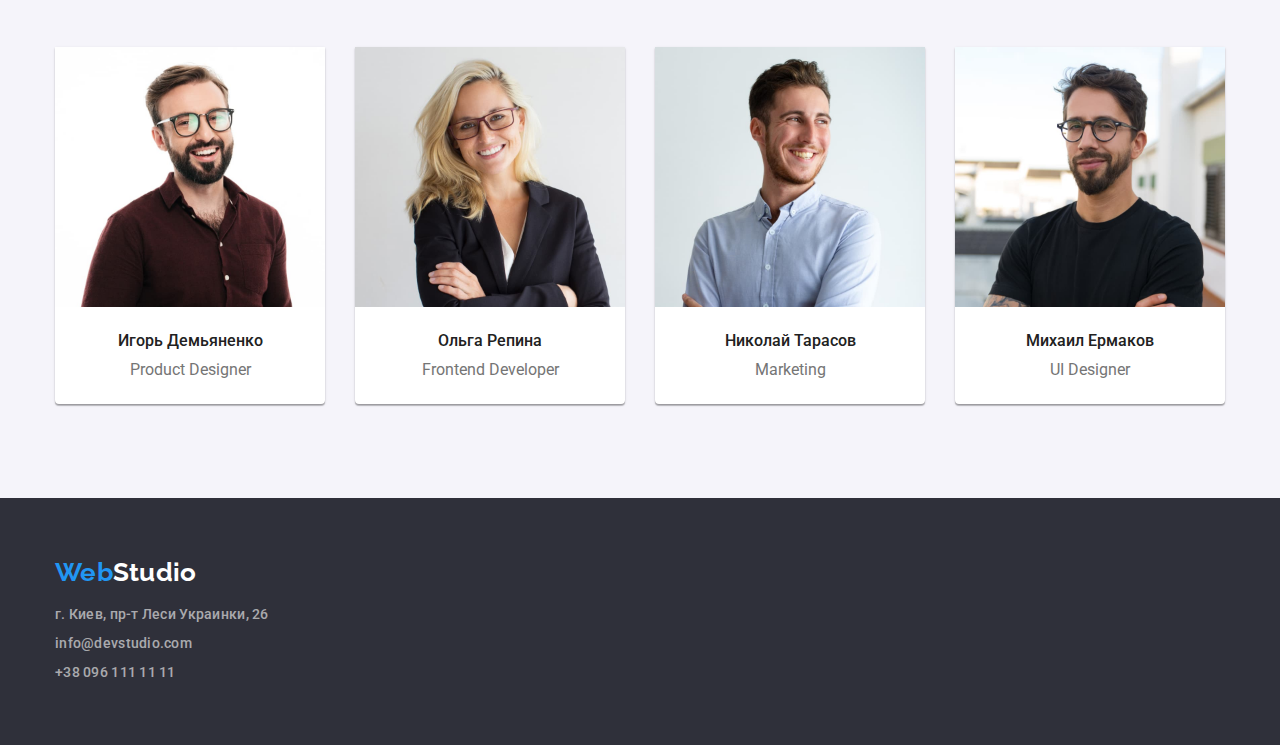
==== commit 6ff8f916: "fix" ====
--- a/index.html
+++ b/index.html
@@ -27,14 +27,20 @@
         </a>
         <nav class="main-nav">
           <ul class="nav-list">
-            <li><a href="#" class="active">Студия</a></li>
-            <li><a href="portfolio.html">Портфолио</a></li>
-            <li><a href="#">Контакты</a></li>
+            <li class="nav-list-item"><a href="#" class="active">Студия</a></li>
+            <li class="nav-list-item">
+              <a href="portfolio.html">Портфолио</a>
+            </li>
+            <li class="nav-list-item"><a href="#">Контакты</a></li>
           </ul>
         </nav>
         <ul class="contacts-list">
-          <li><a href="mailto:info@devstudio.com">info@devstudio.com</a></li>
-          <li><a href="tel:+380961111111">+38 096 111 11 11</a></li>
+          <li class="nav-list-item">
+            <a href="mailto:info@devstudio.com">info@devstudio.com</a>
+          </li>
+          <li class="nav-list-item">
+            <a href="tel:+380961111111">+38 096 111 11 11</a>
+          </li>
         </ul>
       </div>
     </header>
--- a/css/styles.css
+++ b/css/styles.css
@@ -13,6 +13,8 @@
   --secondary-grey: #eee;
   --tertiary-grey: #ececec;
   --text-grey: #757575;
+  --icon-grey: #afb1b8;
+  --icon-grey-2: #43444d;
 }
 /*  Box sizing rules  */
 *,
@@ -72,12 +74,6 @@
   color: var(--primary-blue);
 }
 
-a:focus {
-  color: var(--primary-blue);
-  border-radius: 2px;
-  outline: 1px solid var(--primary-blue);
-}
-
 /*  Make images easier to work with  */
 img,
 picture {
@@ -99,29 +95,18 @@
 }
 
 button.active,
-button:hover {
+button:hover,
+button:focus {
   color: var(--primary-white);
   background: var(--primary-blue);
   transition: all 0.15s;
+  outline: none;
   box-shadow: 0px 3px 1px rgba(0, 0, 0, 0.1), 0px 1px 2px rgba(0, 0, 0, 0.08),
     0px 2px 2px rgba(0, 0, 0, 0.12);
 }
 
 button:hover {
   cursor: pointer;
-}
-
-button:focus {
-  color: var(--primary-blue);
-  background-color: var(--white-bg);
-  border-radius: 2px;
-  outline: 1px solid var(--primary-blue);
-}
-
-button.active:focus {
-  color: var(--primary-blue);
-  background: var(--white-bg);
-  outline: 1px solid var(--primary-blue);
 }
 
 ul {
@@ -147,9 +132,9 @@
 }
 
 .container {
-  width: 100%;
-  max-width: 1170px;
+  width: 1200px;
   margin: 0 auto;
+  padding: 0 15px;
 }
 
 .main-h1 {
@@ -160,11 +145,8 @@
 }
 
 .section {
-  display: block;
-  width: 100%;
   clear: both;
   padding: 94px 0;
-  overflow: auto;
 }
 
 .section-caption {
@@ -176,21 +158,20 @@
 
 /* Header */
 .header {
+  padding: 24px 0 25px;
   background: var(--primary-white);
   border: 1px solid var(--tertiary-grey);
 }
 
 .header-inner {
-  padding: 24px 0;
-  display: flex;
-  flex-direction: row;
-  justify-content: flex-start;
+  display: flex;
+  align-items: center;
 }
 
 .logo,
 .logo:hover,
 .logo:focus {
-  margin-right: 70px;
+  margin-right: 95px;
   color: var(--primary-black);
 }
 
@@ -208,29 +189,61 @@
   justify-content: flex-start;
   list-style-type: none;
   padding: 0;
-  margin-top: 6px;
 }
 
 .contacts-list {
   margin-left: auto;
 }
 
-.nav-list li a,
-.contacts-list li a {
-  padding: 5px 0px;
-  margin: 0 25px;
+.nav-list-item {
+  margin-right: 50px;
+}
+
+.nav-list-item:last-child {
+  margin-right: 0;
+}
+
+.contacts-list svg {
+  fill: var(--text-grey);
+}
+
+.contacts-list .nav-list-item:hover svg {
+  fill: var(--primary-blue);
+  transition: all 0.15s;
+}
+
+.contacts-list .icon-envelope {
+  width: 16px;
+  height: 12px;
+}
+
+.contacts-list .icon-phone {
+  width: 10px;
+  height: 16px;
+  position: relative;
+  top: 3px;
 }
 
 /* Main cta section*/
 .main-section {
   position: relative;
+  width: 100%;
+  padding: 200px 0;
+  background: var(--icon-grey-2);
+}
+
+.main-section-bg {
+  width: 100%;
+  height: 100%;
+  max-width: 1600px;
+  margin: 0 auto;
   padding: 195px 20px;
-  background: var(--secondary-black);
+  background: var(--icon-grey-2) url(../images/main-bg.jpg);
+  background-size: cover;
 }
 
 .cta-block {
-  width: 100%;
-  max-width: 600px;
+  max-width: 696px;
   margin: 0 auto;
   text-align: center;
 }
@@ -243,21 +256,20 @@
   padding: 10px 32px;
 }
 
-.main-cta:focus {
-  color: var(--primary-blue);
-  background-color: var(--white-bg);
-  border-radius: 2px;
-  outline: 1px solid var(--primary-blue);
-}
-
 .main-cta:hover {
   cursor: pointer;
 }
 
 /* benefit section */
+.benefits {
+  padding-bottom: 0;
+}
+
 .benefit-list {
   display: flex;
   flex-direction: row;
+  flex-wrap: nowrap;
+  justify-content: space-between;
 }
 
 .benefit {
@@ -266,7 +278,11 @@
   margin-right: 30px;
 }
 
-.benefit:nth-child(4n) {
+.benefit .icon {
+  margin-bottom: 20px;
+}
+
+.benefit:last-child {
   margin-right: 0;
 }
 
@@ -284,26 +300,20 @@
 /* expertise section */
 .expertise-body {
   display: flex;
-  flex-direction: row;
-  flex-wrap: wrap;
-  justify-content: flex-start;
+}
+
+.expertise-item {
+  width: 370px;
+  margin-right: 30px;
+}
+
+.expertise-item:last-child {
+  margin-right: 0;
 }
 
 /* team section */
 .team-body {
   display: flex;
-  flex-direction: row;
-  flex-wrap: wrap;
-  justify-content: flex-start;
-}
-
-.expertise-item {
-  margin-right: 30px;
-  margin-bottom: 30px;
-}
-
-.expertise-item:nth-child(3n) {
-  margin-right: 0;
 }
 
 .team {
@@ -311,9 +321,8 @@
 }
 
 .team-mate {
-  max-width: 270px;
+  width: 270px;
   margin-right: 30px;
-  margin-bottom: 30px;
   text-align: center;
   background: var(--primary-white);
   box-shadow: 0px 1px 3px rgba(0, 0, 0, 0.12), 0px 1px 1px rgba(0, 0, 0, 0.14),
@@ -321,12 +330,12 @@
   border-radius: 0px 0px 4px 4px;
 }
 
-.team-mate:nth-child(4n) {
+.team-mate:last-child {
   margin-right: 0;
 }
 
 .mate-data {
-  padding: 34px;
+  padding: 25px 34px;
 }
 
 .mate-img {
@@ -346,17 +355,104 @@
   font: 400 16px/1.18 Roboto, 'Helvetica Neue', sans-serif;
 }
 
+.mate-social {
+  display: flex;
+  justify-content: space-between;
+}
+
+.soc-link {
+  display: flex;
+  width: 44px;
+  height: 44px;
+  align-content: center;
+  justify-content: center;
+  align-items: center;
+  border-radius: 50%;
+}
+
+.soc-link {
+  transition: 0.15s;
+}
+
+.soc-link:hover {
+  background: var(--primary-blue);
+}
+
+.soc-link svg {
+  fill: var(--icon-grey);
+  transition: 0.15s;
+}
+
+.soc-link:hover svg {
+  fill: var(--primary-white);
+}
+
+.icon-i {
+  width: 20px;
+  height: 20px;
+}
+
+.icon-t {
+  width: 20px;
+  height: 16.25px;
+}
+
+.icon-f {
+  width: 10px;
+  height: 20px;
+}
+
+.icon-l {
+  width: 20px;
+  height: 20px;
+}
+
+/* clients */
+.clients-list {
+  display: flex;
+  flex-direction: row;
+  justify-content: center;
+  flex-wrap: wrap;
+  align-items: center;
+}
+
+.clients-item {
+  margin: 15px;
+  padding: 18px 64px;
+  border: 1px solid var(--icon-grey);
+}
+
+.clients-item:hover {
+  border: 1px solid var(--primary-blue);
+}
+
+.clients-item svg {
+  width: 41px;
+  height: 46px;
+  fill: var(--icon-grey);
+}
+
+.clients-item:hover svg {
+  fill: var(--primary-blue);
+}
+
 /* footer */
 .footer {
-  display: flex;
   padding: 60px 0;
   width: 100%;
   background: var(--secondary-black);
 }
 
+.footer-inner {
+  display: flex;
+  flex-wrap: wrap;
+  flex-direction: row;
+  justify-content: flex-start;
+}
+
 .footer .logo {
   display: flex;
-  margin-bottom: 20px;
+  margin-bottom: 15px;
   color: var(--primary-white);
 }
 
@@ -365,17 +461,20 @@
   text-decoration: none;
 }
 
-.footer a:focus {
-  color: var(--primary-blue);
-}
-
 .footer-leftside {
   flex-direction: column;
 }
 
 .footer-leftside a {
   width: 100%;
-  padding: 4px 5px;
+}
+
+.footer-leftside ul li {
+  margin-bottom: 5px;
+}
+
+.footer-leftside ul li:last-child {
+  margin-bottom: 0;
 }
 
 .footer a:hover {
@@ -383,27 +482,63 @@
   transition: 0.15s;
 }
 
+.footer-social {
+  flex-direction: column;
+}
+
+.social-block {
+  display: flex;
+  flex-direction: row;
+}
+
+.social-block .soc-link {
+  margin-right: 10px;
+  background: var(--icon-grey-2);
+}
+
+.social-block .soc-link:hover {
+  background: var(--primary-blue);
+}
+
+.social-block .soc-link:focus {
+  background: var(--primary-blue);
+  border-radius: 50%;
+}
+.social-block .soc-link:focus svg {
+  fill: var(--primary-white);
+}
+
+.social-caption {
+  margin-bottom: 20px;
+  color: var(--primary-white);
+  font: 700 14px/1.17 Roboto, 'Helvetica Neue', sans-serif;
+  text-transform: uppercase;
+}
+
 /* portfolio page */
 .portfolio-head {
-  margin-bottom: 30px;
+  margin-bottom: 50px;
   text-align: center;
-  width: 100%;
   display: flex;
   justify-content: center;
 }
 
 .portfolio-head li {
   text-align: center;
+  margin-right: 8px;
+}
+
+.portfolio-head li:last-child {
+  margin-right: 0;
 }
 
 .filter-btn {
   font: 500 16px/1.62 Roboto, 'Helvetica Neue', sans-serif;
   padding: 8px 22px;
-  margin: 4px;
 }
 
 .portfolio-body {
-  margin: 0 auto;
+  margin: 0 -15px;
   display: flex;
   flex-wrap: wrap;
   justify-content: space-between;
@@ -412,17 +547,24 @@
 .project-item {
   width: 100%;
   max-width: 370px;
-  margin-right: 30px;
-  margin-bottom: 30px;
+  margin: 15px;
+  border: 1px solid var(--secondary-grey);
   background: var(--primary-white);
-  border: 1px solid var(--secondary-grey);
-  box-sizing: border-box;
+}
+
+.project-item a {
+  display: block;
+}
+
+.project-item:hover,
+.project-item a:focus {
+  cursor: pointer;
   box-shadow: 0px 1px 1px rgba(0, 0, 0, 0.12), 0px 4px 4px rgba(0, 0, 0, 0.06),
     1px 4px 6px rgba(0, 0, 0, 0.16);
 }
 
-.project-item:nth-child(3n) {
-  margin-right: 0;
+.project-item:hover a {
+  color: initial;
 }
 
 .project-info {
@@ -432,6 +574,7 @@
 }
 
 .project-name {
+  margin-bottom: 4px;
   color: var(--primary-black);
   font: 700 18px/2 Roboto, 'Helvetica Neue', sans-serif;
 }
